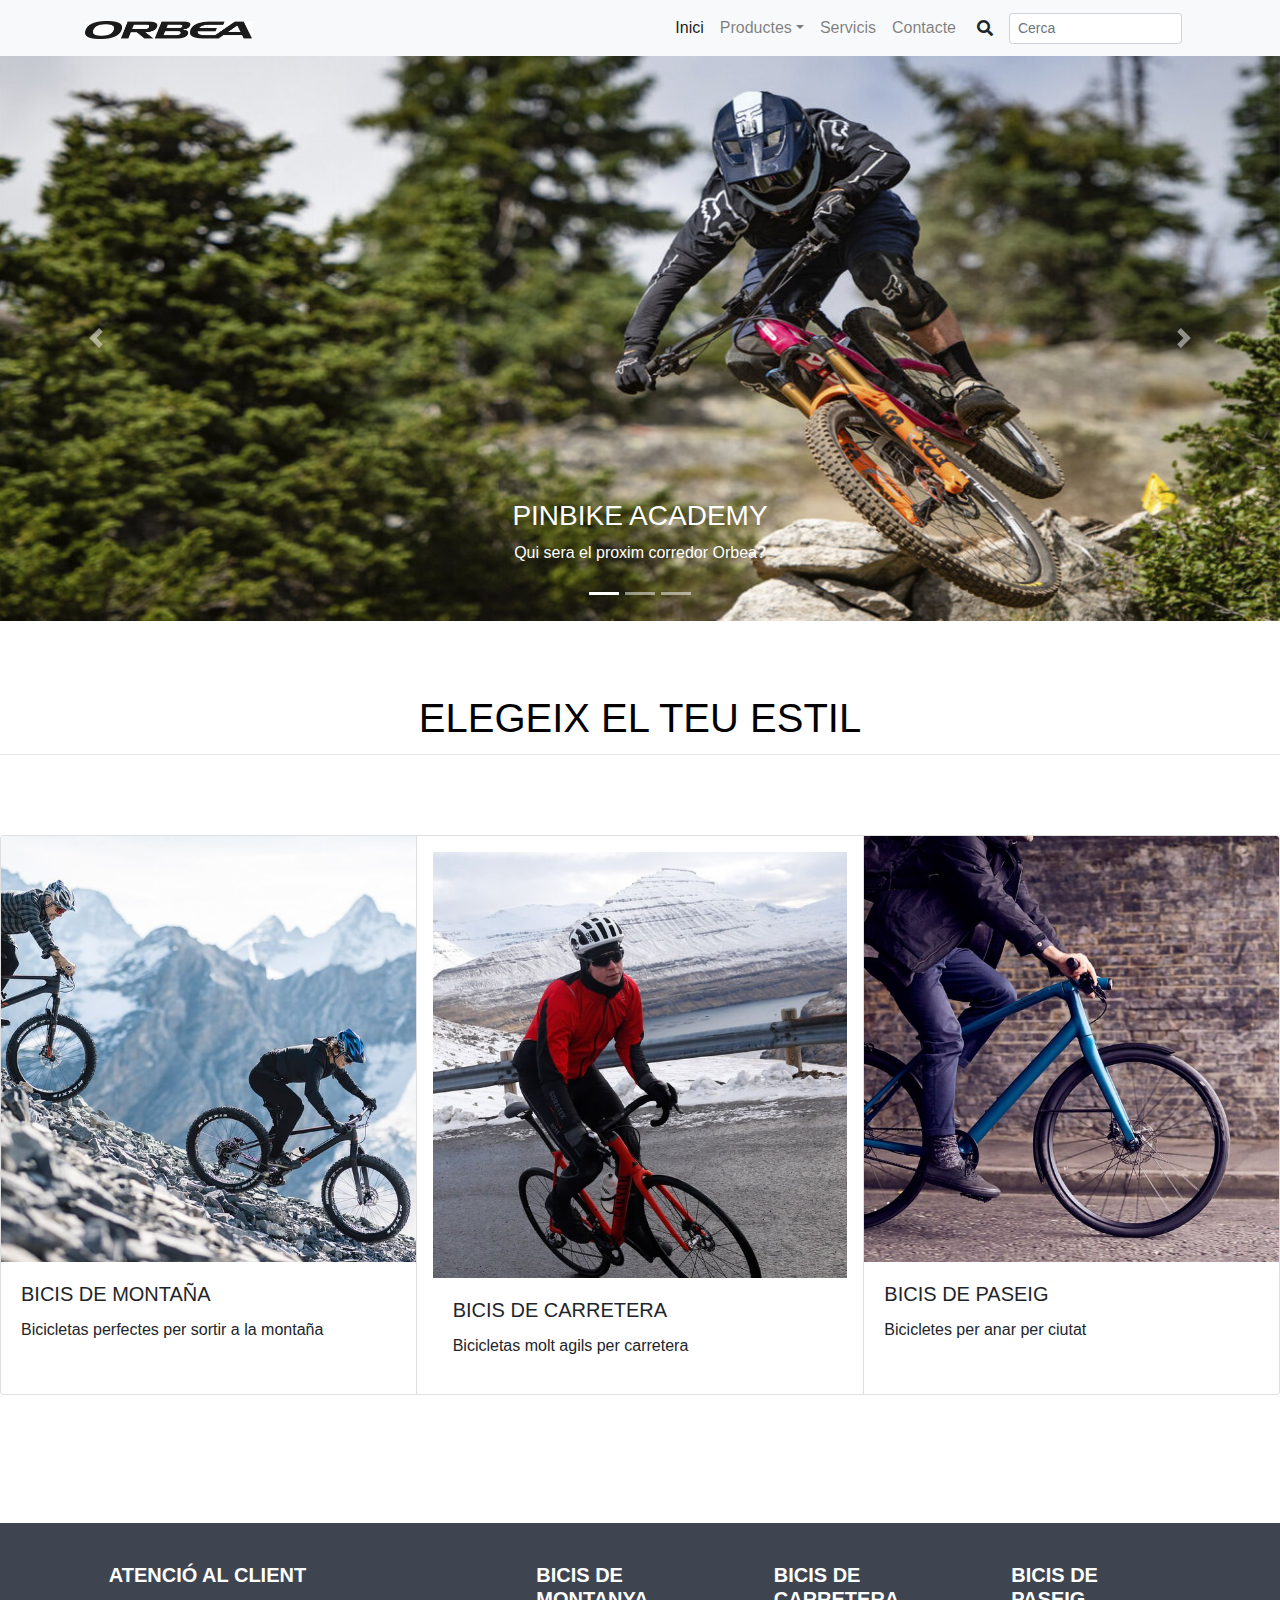
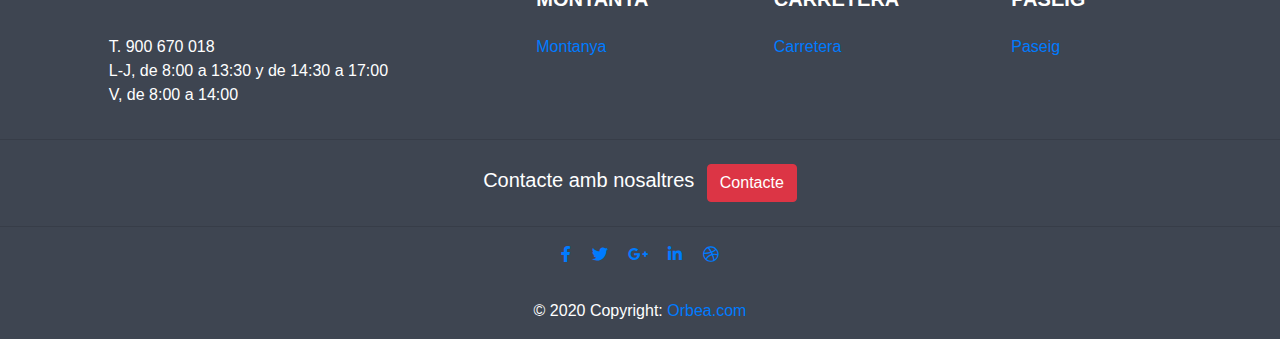
==== PaginaBicis/index.html @ c5944e5a "canvis" ====
<!DOCTYPE html>
<html lang="en">

<head>
    <meta charset="UTF-8">
    <meta name="viewport" content="width=device-width, initial-scale=1.0">
    <meta http-equiv="X-UA-Compatible" content="ie=edge">
    <meta name="Description" content="Enter your description here" />
    <link rel="stylesheet" href="https://cdnjs.cloudflare.com/ajax/libs/twitter-bootstrap/4.5.2/css/bootstrap.min.css">
    <link rel="stylesheet" href="https://cdnjs.cloudflare.com/ajax/libs/font-awesome/5.15.0/css/all.min.css">
    <link rel="stylesheet" href="Estils.css">
    <title>Title</title>
    <link rel="stylesheet" type="text/css" href="estilos-impresion.css" media="print" />
</head>

<body>
    <div class="content">
        <!--NAVBAR-->
        <nav class="navbar navbar-expand-lg navbar-light bg-light static-top">
            <div class="container">

                <a href="index.html" class="navbar-brand" style="width: 50%;">
                    <!-- Logo Image -->
                    <img src="logo.jpg" width="30%" alt="" class="d-inline-block align-middle imgres mr-4">
                </a>
                <button class="navbar-toggler botores" type="button" data-toggle="collapse"
                    data-target="#navbarResponsive" aria-controls="navbarResponsive" aria-expanded="false"
                    aria-label="Toggle navigation">
                    <span class="navbar-toggler-icon"></span>
                </button>
                <div class="collapse navbar-collapse" id="navbarResponsive">
                    <ul class="navbar-nav ml-auto">
                        <li class="nav-item active">
                            <a class="nav-link" href="index.html">Inici
                                <span class="sr-only">(current)</span>
                            </a>
                        </li>
                        <li class="nav-item dropdown">
                            <a class="nav-link dropdown-toggle" data-toggle="dropdown" href="#">Productes</a>
                            <div class="dropdown-menu">
                                <a class="dropdown-item" href="Pagina-Montanya.html">Bicis de montanya</a>
                                <a class="dropdown-item" href="Pagina-Carretera.html">Bicis de carretera</a>
                                <a class="dropdown-item" href="Pagina-Paseig.html">Bicis de paseig</a>
                            </div>
                        </li>
                        <li class="nav-item">
                            <a class="nav-link efecte" href="#">Servicis</a>
                        </li>
                        <li class="nav-item">
                            <a class="nav-link efecte" href="contacte.html">Contacte</a>
                        </li>
                    </ul>
                    <form class="form-inline d-flex justify-content-center md-form form-sm mt-0">
                        <i class="fas fa-search" aria-hidden="true"></i>
                        <input class="form-control form-control-sm ml-3 w-75" type="text" placeholder="Cerca"
                            aria-label="Cerca">
                    </form>
                </div>
            </div>
        </nav>
        <!--NAVBAR-->

        <!--CAROUSEL-->
        <div id="carousel-example-2" class="carousel slide carousel-fade" data-ride="carousel">

            <ol class="carousel-indicators">
                <li data-target="#carousel-example-2" data-slide-to="0" class="active"></li>
                <li data-target="#carousel-example-2" data-slide-to="1"></li>
                <li data-target="#carousel-example-2" data-slide-to="2"></li>
            </ol>

            <div class="carousel-inner" role="listbox">
                <div class="carousel-item active">
                    <div class="view">
                        <img class="d-block w-100" src="foto3.jpg" alt="First slide">
                        <div class="mask rgba-black-light"></div>
                    </div>
                    <div class="carousel-caption">
                        <h3 class="h3-responsive">PINBIKE ACADEMY</h3>
                        <p>Qui sera el proxim corredor Orbea?</p>
                    </div>
                </div>
                <div class="carousel-item">

                    <div class="view">
                        <img class="d-block w-100" src="foto1.jpg" alt="Second slide">
                        <div class="mask rgba-black-strong"></div>
                    </div>
                    <div class="carousel-caption">
                        <h3 class="h3-responsive">NOVES TECNOLOGIES EN MTB</h3>
                        <p>Nova rise</p>
                    </div>
                </div>
                <div class="carousel-item">

                    <div class="view">
                        <img class="d-block w-100" src="foto2.jpg" alt="Third slide">
                        <div class="mask rgba-black-slight"></div>
                    </div>
                    <div class="carousel-caption">
                        <h3 class="h3-responsive">NOVA RISE</h3>
                        <p>RISE BEYOND</p>
                    </div>
                </div>
            </div>

            <a class="carousel-control-prev" href="#carousel-example-2" role="button" data-slide="prev">
                <span class="carousel-control-prev-icon" aria-hidden="true"></span>
                <span class="sr-only">Previous</span>
            </a>
            <a class="carousel-control-next" href="#carousel-example-2" role="button" data-slide="next">
                <span class="carousel-control-next-icon" aria-hidden="true"></span>
                <span class="sr-only">Next</span>
            </a>

        </div>
        <!--CAROUSEL-->
        <h1>Elegeix el teu estil</h1>
        <hr>

        <!--CARDS-->
        <div class="card-group">
            <div class="card">
                <a href="Pagina-Montanya.html" target="_blank" rel="noopener noreferrer">
                    <img class="card-img-top imatge" src="montanya.jpg" alt="Card image cap">
                </a>
                <div class="card-body">
                    <h5 class="card-title">BICIS DE MONTAÑA</h5>
                    <p class="card-text">Bicicletas perfectes per sortir a la montaña</p>

                </div>
            </div>
            <div class="card p-3">
                <a class="imatge" href="Pagina-Carretera.html" target="_blank" rel="noopener noreferrer">
                    <img class="card-img-top" src="carretera.jpg" alt="Card image cap">
                </a>
                <div class="card-body">
                    <h5 class="card-title">BICIS DE CARRETERA</h5>
                    <p class="card-text">Bicicletas molt agils per carretera</p>
                </div>
            </div>
            <div class="card">
                <a class="imatge" href="Pagina-Paseig.hmlt" target="_blank" rel="noopener noreferrer">
                    <img class="card-img-top" src="paseig.jpg" alt="Card image cap">
                </a>
                <div class="card-body">
                    <h5 class="card-title">BICIS DE PASEIG</h5>
                    <p class="card-text">Bicicletes per anar per ciutat</p>
                </div>
            </div>
        </div>
        <!--CARDS-->

        <!--FOOTER-->
        <footer class="page-footer font-small stylish-color-dark pt-4 margen">

            <!-- Footer Links -->
            <div class="container text-center text-md-left">

                <!-- Grid row -->
                <div class="row">

                    <!-- Grid column -->
                    <div class="col-md-4 mx-auto">

                        <!-- Content -->
                        <h5 class="font-weight-bold text-uppercase mt-3 mb-4">ATENCIÓ AL CLIENT</h5>
                        <p>
                            <br>
                            T. 900 670 018
                            <br>
                            L-J, de 8:00 a 13:30 y de 14:30 a 17:00
                            <br>
                            V, de 8:00 a 14:00</p>

                    </div>
                    <!-- Grid column -->

                    <hr class="clearfix w-100 d-md-none">

                    <!-- Grid column -->
                    <div class="col-md-2 mx-auto">

                        <!-- Links -->
                        <h5 class="font-weight-bold text-uppercase mt-3 mb-4">Bicis de montanya</h5>

                        <ul class="list-unstyled">
                            <li>
                                <a href="Pagina-Montanya.html">Montanya</a>
                            </li>

                        </ul>

                    </div>
                    <!-- Grid column -->

                    <hr class="clearfix w-100 d-md-none">

                    <!-- Grid column -->
                    <div class="col-md-2 mx-auto">

                        <!-- Links -->
                        <h5 class="font-weight-bold text-uppercase mt-3 mb-4">Bicis de carretera</h5>

                        <ul class="list-unstyled">
                            <li>
                                <a href="Pagina-Carretera.html">Carretera</a>
                            </li>
                        </ul>

                    </div>
                    <!-- Grid column -->

                    <hr class="clearfix w-100 d-md-none">

                    <!-- Grid column -->
                    <div class="col-md-2 mx-auto">

                        <!-- Links -->
                        <h5 class="font-weight-bold text-uppercase mt-3 mb-4">Bicis de <br> paseig</h5>

                        <ul class="list-unstyled">
                            <li>
                                <a href="Pagina-Paseig.html">Paseig</a>
                            </li>
                        </ul>

                    </div>
                    <!-- Grid column -->

                </div>
                <!-- Grid row -->

            </div>
            <!-- Footer Links -->
            
            <hr>

            <!-- Call to action -->
            <ul class="list-unstyled list-inline text-center py-2">
                <li class="list-inline-item">
                    <h5 class="mb-1">Contacte amb nosaltres</h5>
                </li>
                <li class="list-inline-item">
                    <a href="contacte.html" class="btn btn-danger btn-rounded">Contacte</a>
                </li>
            </ul>
            <!-- Call to action -->

            <hr>

            <!-- Social buttons -->
            <ul class="list-unstyled list-inline text-center">
                <li class="list-inline-item">
                    <a class="btn-floating btn-fb mx-1">
                        <i class="fab fa-facebook-f"> </i>
                    </a>
                </li>
                <li class="list-inline-item">
                    <a class="btn-floating btn-tw mx-1">
                        <i class="fab fa-twitter"> </i>
                    </a>
                </li>
                <li class="list-inline-item">
                    <a class="btn-floating btn-gplus mx-1">
                        <i class="fab fa-google-plus-g"> </i>
                    </a>
                </li>
                <li class="list-inline-item">
                    <a class="btn-floating btn-li mx-1">
                        <i class="fab fa-linkedin-in"> </i>
                    </a>
                </li>
                <li class="list-inline-item">
                    <a class="btn-floating btn-dribbble mx-1">
                        <i class="fab fa-dribbble"> </i>
                    </a>
                </li>
            </ul>
            <!-- Social buttons -->

            <!-- Copyright -->
            <div class="footer-copyright text-center py-3">© 2020 Copyright:
                <a href="index.html"> Orbea.com</a>
            </div>
            <!-- Copyright -->

        </footer>
        <!--FOOTER-->
    </div>
    <script src="https://cdnjs.cloudflare.com/ajax/libs/jquery/3.5.1/jquery.slim.min.js"></script>
    <script src="https://cdnjs.cloudflare.com/ajax/libs/popper.js/1.16.1/umd/popper.min.js"></script>
    <script src="https://cdnjs.cloudflare.com/ajax/libs/twitter-bootstrap/4.5.2/js/bootstrap.min.js"></script>
</body>

</html>
---- PaginaBicis/Estils.css ----
h1 {
    margin-top: 6%;
    margin-bottom: 0%;

    text-align: center;
    justify-content: center;
    align-items: center;
    text-transform: uppercase;
    line-height: 1;
    font-family: "DharmaGothicEExBold", "Arial Narrow", Arial, Helvetica, sans-serif;
    color: black;
}

.img-logo {
    width: 25%;
    height: 50px;
}

.card {
    margin-top: 5%;
}

.margen {
    background-color: #3e4551;
    margin-top: 10%;
    color: white;
}

.margen a {
    text-decoration: none;
}


.imatge:hover {
    opacity: 0.8;
    transition: all .9s ease;
}

.imatge {
    transition: all .9s ease;
}


@media (max-width: 991px) {

    .imgres {
        width: 20%;
    }
}

@media (max-width: 450px) {

    h1 {
        font-size: 120%;
    }

    .imgres {
        width: 35%;
    }

}
---- PaginaBicis/estilos-impresion.css ----
@media print {
    nav{
        display:none;
     }
     body{
         color: black;
     }
     a{
         color: black;
     }
     .btn-danger{
         background-color: transparent;
     }
     footer{
         display: none;
     }

     #carousel-example-2{
         display: none;
     }
     .card-body{
         font-size: 200%;
     }

}
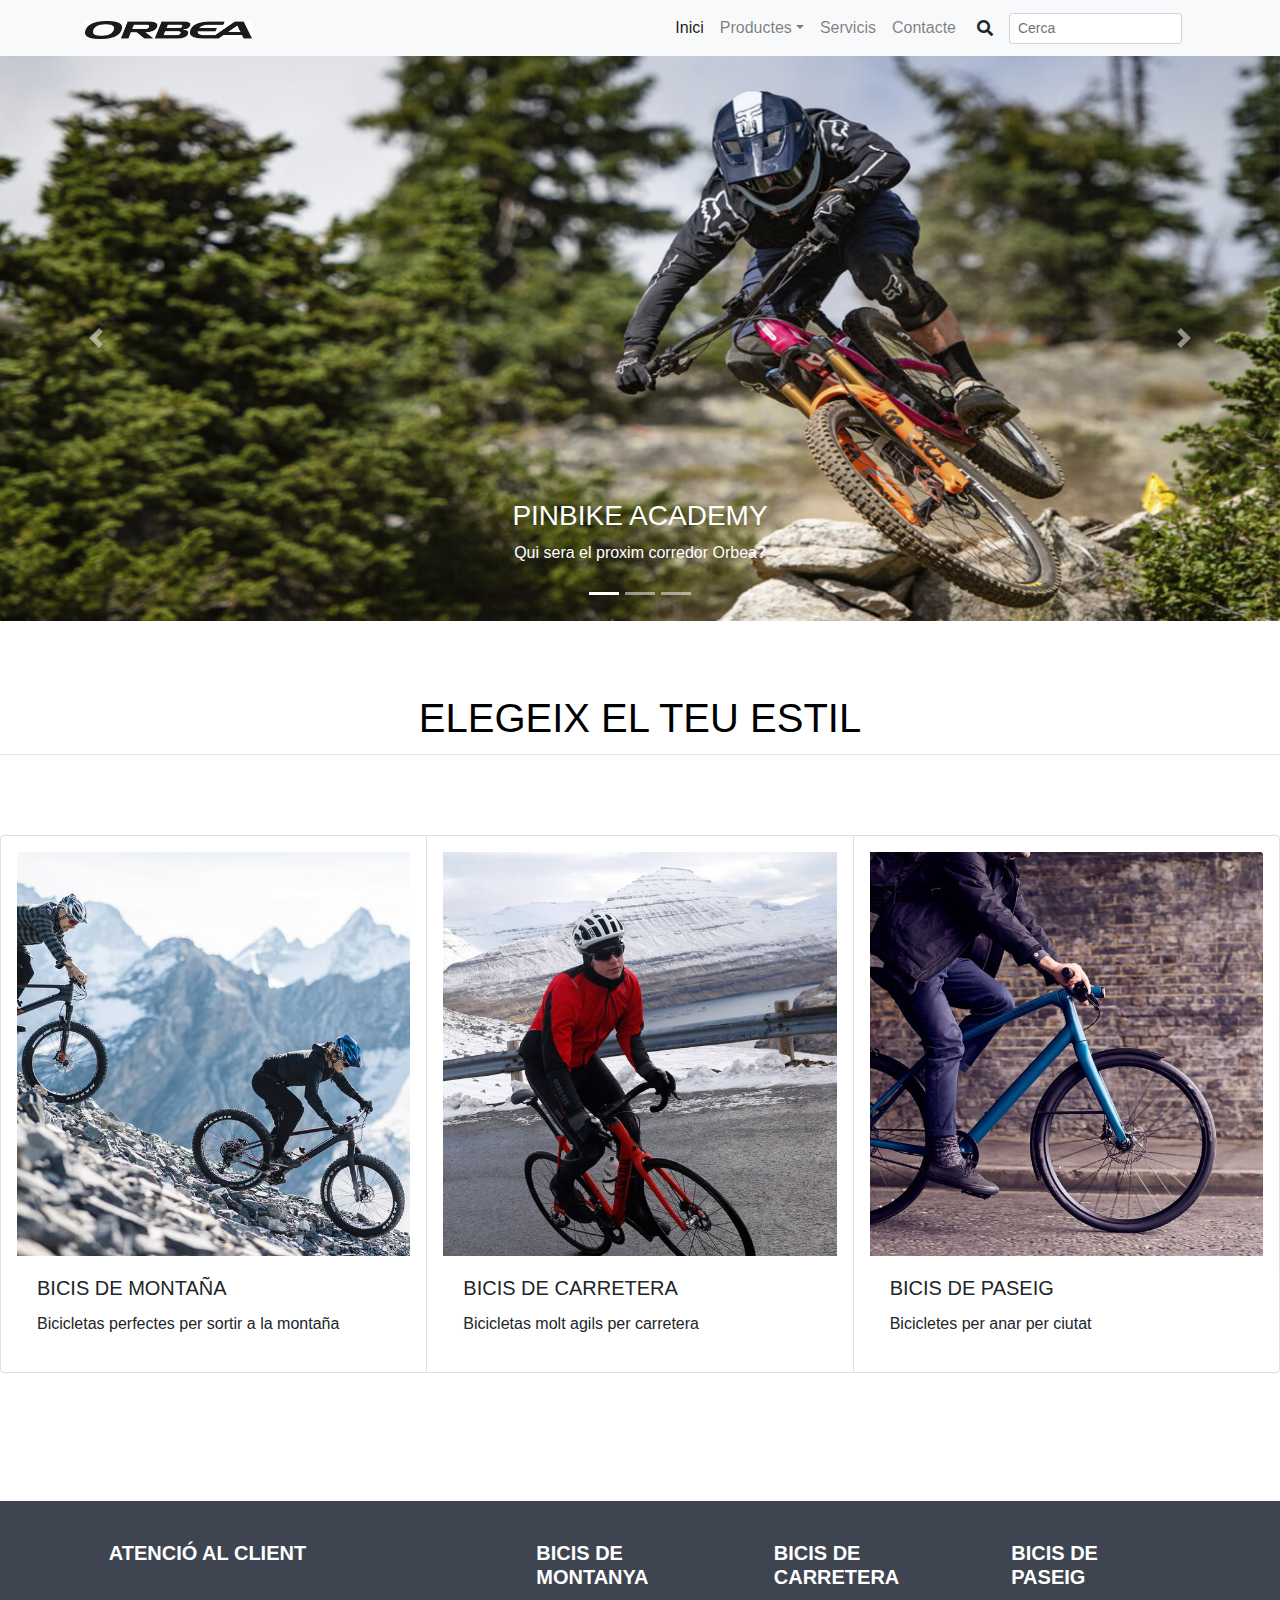
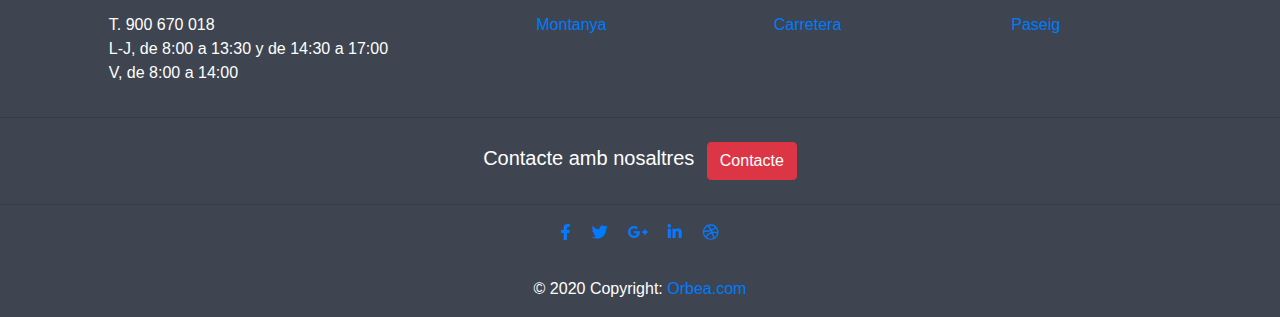
==== commit 5205c2a9: "Update index.html" ====
--- a/PaginaBicis/index.html
+++ b/PaginaBicis/index.html
@@ -120,7 +120,7 @@
 
         <!--CARDS-->
         <div class="card-group">
-            <div class="card">
+            <div class="card p-3">
                 <a href="Pagina-Montanya.html" target="_blank" rel="noopener noreferrer">
                     <img class="card-img-top imatge" src="montanya.jpg" alt="Card image cap">
                 </a>
@@ -139,7 +139,7 @@
                     <p class="card-text">Bicicletas molt agils per carretera</p>
                 </div>
             </div>
-            <div class="card">
+            <div class="card p-3">
                 <a class="imatge" href="Pagina-Paseig.hmlt" target="_blank" rel="noopener noreferrer">
                     <img class="card-img-top" src="paseig.jpg" alt="Card image cap">
                 </a>
